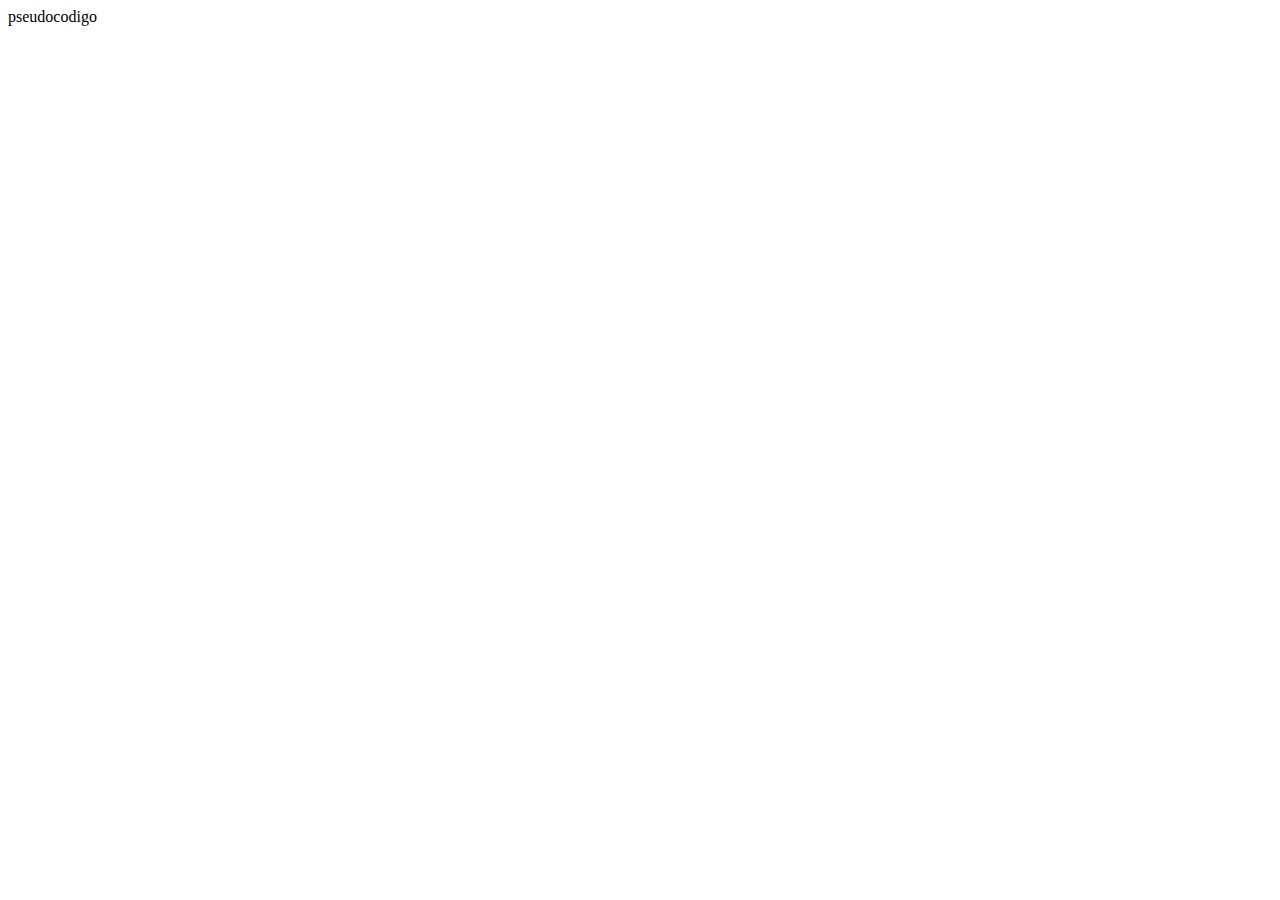
==== src/index.html @ fc2c4349 "comentarios pseudocodigo" ====
<!doctype html>
<html lang="en">
  <head>
    <meta charset="UTF-8" />
    <meta name="viewport" content="width=device-width, initial-scale=1.0" />
    <title></title>
  </head>
  <body>
    pseudocodigo
    <!--Crear elemento <header> que contenga logo, menu y redes sociales
      Con flexbox direccionar horizontalmente
      En menu, agregar <nav>, en la parte de templates se despliegan 3 opciones-->
    <!-- <Section> "main"
    h1 "we build digital experiences"
    <p> "we collaborat with smart and creative people to build ..."
    <buttom> "Get started"-->

    <!-- <figcaption> Video  -->

    <!--<Section> "Our Services" 
    <figure> computer-world
    - Crear un box que contenga 
    <h2> we solve ...
    <p> the display....
    <buttom> get started
    - Crear un block-columns con flex, que contenga los datos correspondientes a projects,clients,hours spents y members
    -->

    <!--<Section> "What we do"
      <h2> Featured content
      Crear container, y 3 box cada uno contiene:
      <figure> lamps& cellphone& camera, las imagenes hacen zoom cuando pasa el cursor.Tienen 3 opciones cada img (busqueda visual, guardar en coleccion y configuracion)
      <h3> titulos
      <p> texto lorem...
      <link> view more ::after
    -->
    <!-- <Section> Promotional Contact 
    Crear un box
    <span> background 
    <h2>Ready To Work Together?
    <buttom> Contact us
    -->
    <!-- <Footer Section>
   Crear Container,
   


     -->
  </body>
</html>
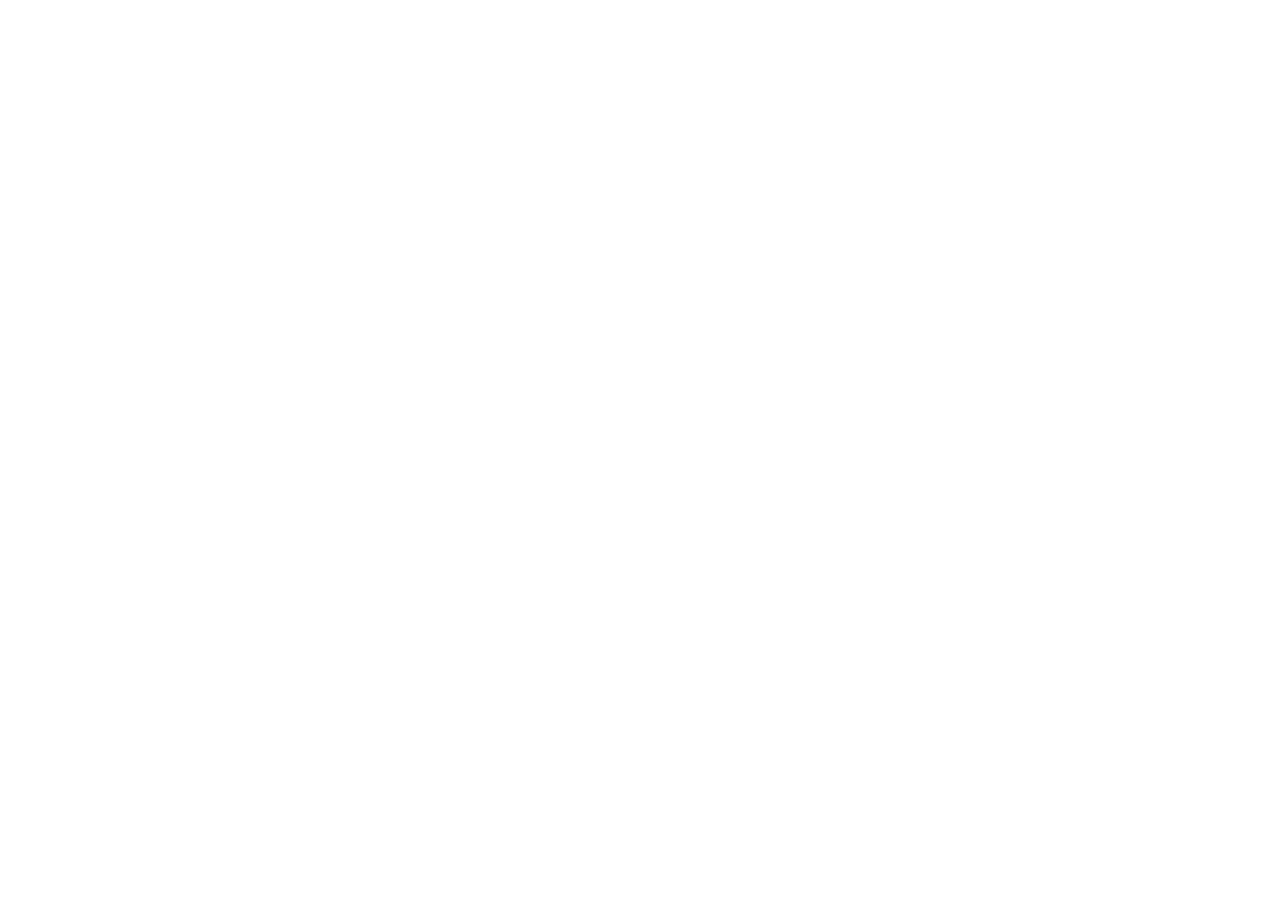
==== commit 0d128b4f: "add pseudocodigo" ====
--- a/src/index.html
+++ b/src/index.html
@@ -6,7 +6,7 @@
     <title></title>
   </head>
   <body>
-    pseudocodigo
+    <div class="hola"></div>
     <!--Crear elemento <header> que contenga logo, menu y redes sociales
       Con flexbox direccionar horizontalmente
       En menu, agregar <nav>, en la parte de templates se despliegan 3 opciones-->
@@ -42,9 +42,33 @@
     -->
     <!-- <Footer Section>
    Crear Container,
-   
+   - clase footer menu, 
+   logo
+   <h3> Newsletter
+  <buttom> subscribe and email.
+  - clase footer menu block 
+  <h3> Quick Links
+    ul>li*4 
+      home (redirecciona al inicio )
+      templates
+      blog
+      contact
+     -Todos con hover.
+  -clase de footer menu block
+  ul>li*4
+    Support
+    documentation
+    customization
+    faq
+    agregar hover
 
-
+    -clase de copyright
+    ul>li*5 para las redes sociales
+    facebook
+    twuitter
+    in
+    youtube
+    instagram
      -->
   </body>
 </html>
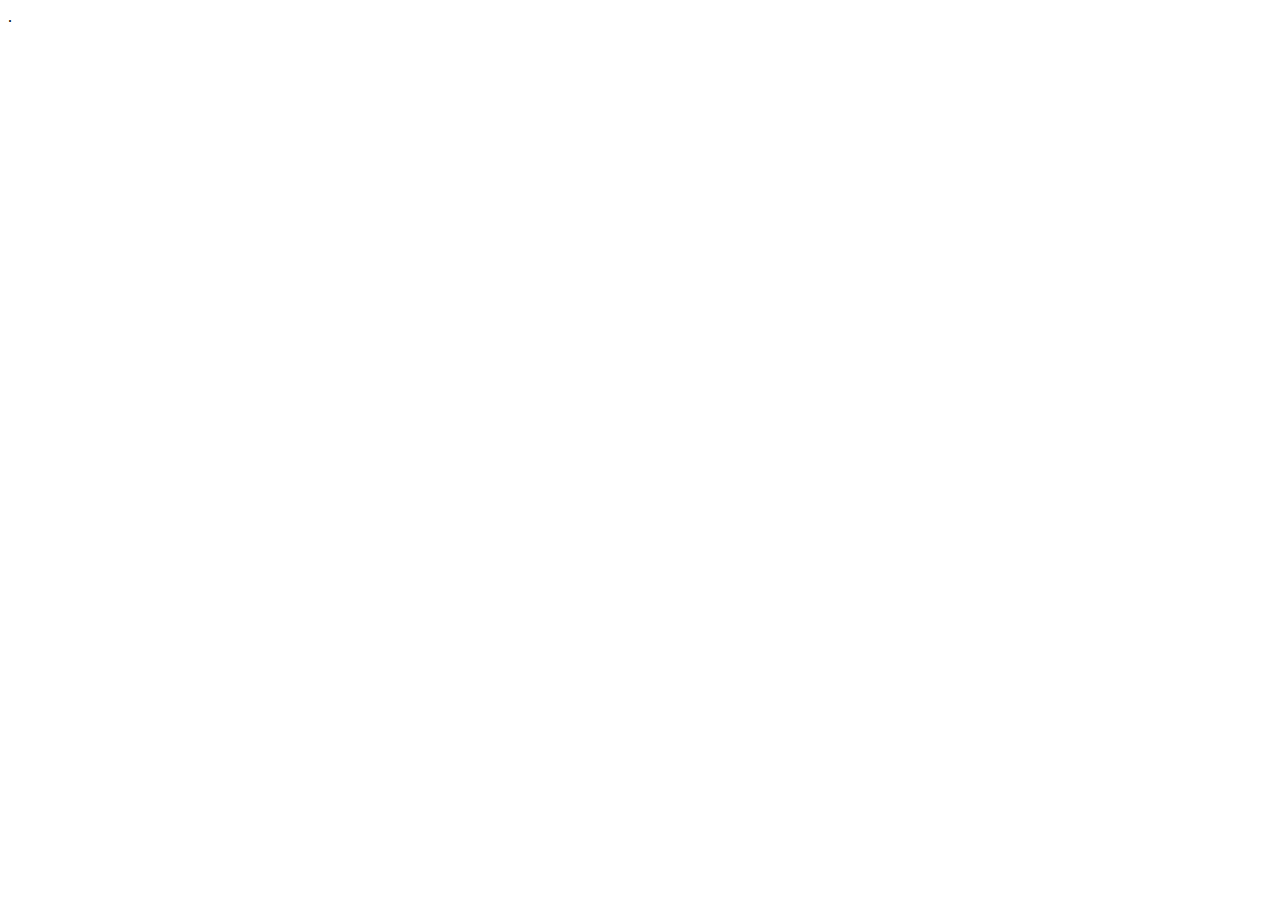
==== commit e7731407: "correccion pseudocodigo" ====
--- a/src/index.html
+++ b/src/index.html
@@ -3,10 +3,13 @@
   <head>
     <meta charset="UTF-8" />
     <meta name="viewport" content="width=device-width, initial-scale=1.0" />
-    <title></title>
+    <link rel="stylesheet" href="index.css" />
+
+    <title>Bizboost</title>
   </head>
   <body>
     <div class="hola"></div>
+    .
     <!--Crear elemento <header> que contenga logo, menu y redes sociales
       Con flexbox direccionar horizontalmente
       En menu, agregar <nav>, en la parte de templates se despliegan 3 opciones-->
@@ -14,7 +17,6 @@
     h1 "we build digital experiences"
     <p> "we collaborat with smart and creative people to build ..."
     <buttom> "Get started"-->
-
     <!-- <figcaption> Video  -->
 
     <!--<Section> "Our Services" 
--- a/src/index.css
+++ b/src/index.css
@@ -0,0 +1,43 @@
+/*=======================================
+    #Variables
+=========================================*/
+
+/**
+  TABLE OF CONTENTS
+
+  COLORS
+  Brand colors............................These are the main brand colors.
+  Neutral colors..........................White and black, gray sacale, secondary colors.
+  Utility colors..........................Other colors to represent states: info, warning, sucess, etc.
+
+  TYPOGRAPHY
+  Font famillies..........................The fonts used in the design system.
+  Font weights............................Font weights
+  Sizes...................................Font sizing for body text, paragraphs, inputs
+  Heading sizes...........................Font sizing for page headings
+
+  BREAKPOINTS
+  Breakpoints.............................Global responsive breakpoints definitions
+*/
+
+/*=======================================
+    COLORS
+=========================================*/
+
+/*=======================================
+    TYPOGRAPHY
+=========================================*/
+/* 
+  1. The Poppins font. This is the main font.
+  https://fonts.googleapis.com/css?family=Poppins
+
+  2. The Courier font. This is used for <pre> code.
+  https://fonts.googleapis.com/css?family=Poppins
+*/
+
+/*=======================================
+    BREAKPOINTS
+=========================================*/
+.casa {
+  padding: 40px;
+}
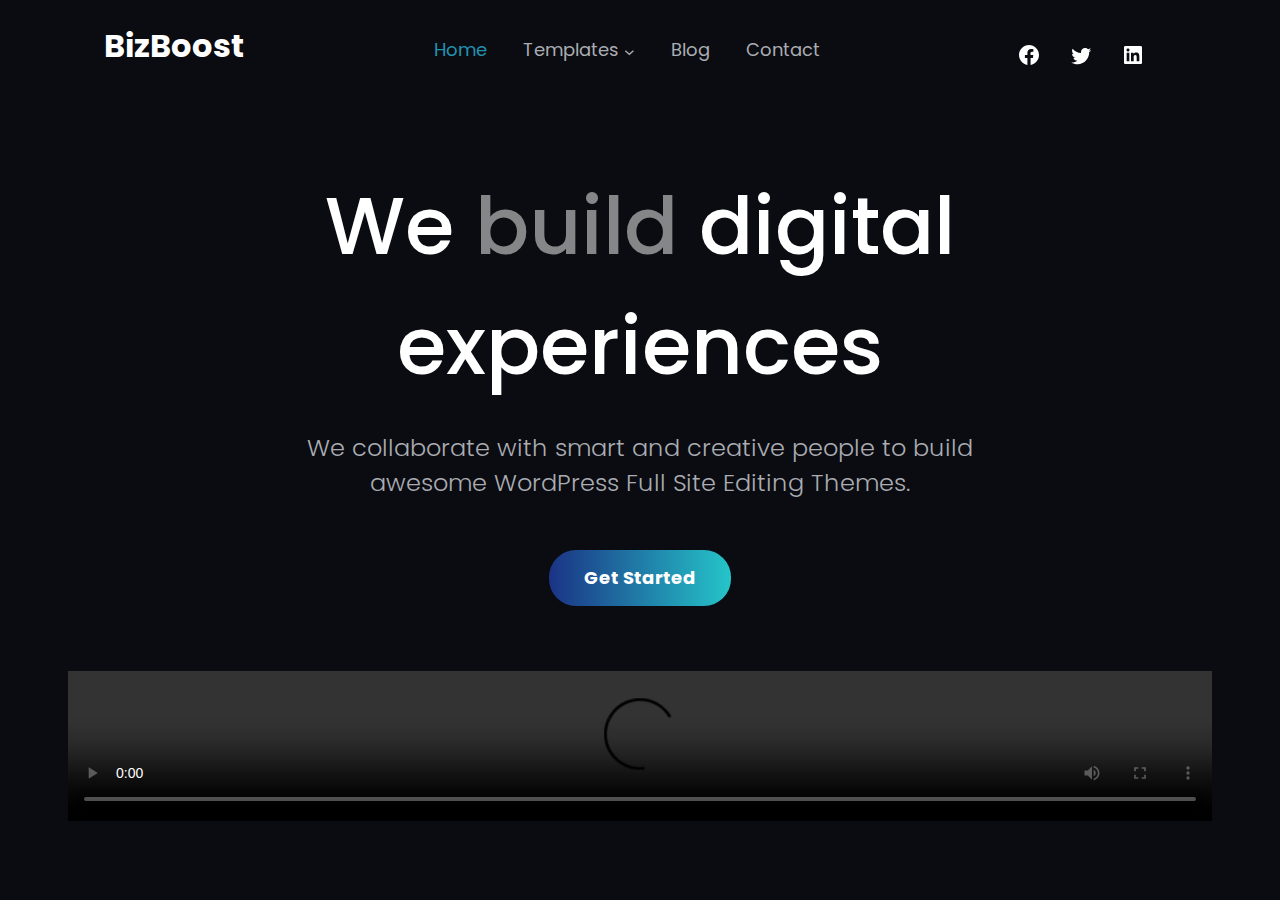
==== commit 577d51d4: "create header,nav, main and video" ====
--- a/src/index.html
+++ b/src/index.html
@@ -3,21 +3,93 @@
   <head>
     <meta charset="UTF-8" />
     <meta name="viewport" content="width=device-width, initial-scale=1.0" />
+    <link rel="stylesheet" href="https://fonts.googleapis.com/css?family=Poppins" />
+    <link rel="stylesheet" href="https://fonts.googleapis.com/css?family=Courier+Prime" />
     <link rel="stylesheet" href="index.css" />
 
-    <title>Bizboost</title>
+    <title>BizBoost</title>
   </head>
   <body>
-    <div class="hola"></div>
-    .
     <!--Crear elemento <header> que contenga logo, menu y redes sociales
       Con flexbox direccionar horizontalmente
       En menu, agregar <nav>, en la parte de templates se despliegan 3 opciones-->
+    <section>
+      <header>
+        <a href="/" class="logo">BizBoost</a>
+        <nav>
+          <ul class="nav">
+            <li>
+              <a href="#" class="selection">home</a>
+            </li>
+            <li>
+              <a href="#"
+                >Templates
+                <img src="./img/arrow.svg" alt="Arrow" />
+              </a>
+              <ul class="sub-nav">
+                <li>
+                  <a href="#">Right sidebar</a>
+                </li>
+                <li>
+                  <a href="#">No Sidebar</a>
+                </li>
+                <li>
+                  <a href="#">Style Guide</a>
+                </li>
+              </ul>
+            </li>
+            <li>
+              <a href="#">Blog</a>
+            </li>
+            <li>
+              <a href="#">Contact</a>
+            </li>
+          </ul>
+        </nav>
+        <ul class="social">
+          <li>
+            <a href="/" target="_blank">
+              <img src="./img/Facebook.svg" alt="facebook" />
+            </a>
+          </li>
+          <li>
+            <a href="/" target="_blank">
+              <img src="./img/Twitter.svg" alt="Twitter" />
+            </a>
+          </li>
+          <li>
+            <a href="/" target="_blank">
+              <img src="./img/In.svg" alt="LinkedIn" />
+            </a>
+          </li>
+        </ul>
+      </header>
+    </section>
+
     <!-- <Section> "main"
     h1 "we build digital experiences"
     <p> "we collaborat with smart and creative people to build ..."
     <buttom> "Get started"-->
     <!-- <figcaption> Video  -->
+    <main>
+      <section class="main-box">
+        <h1>We <span class="lowlight">build</span> digital experiences</h1>
+        <article>
+          <p>We collaborate with smart and creative people to build awesome WordPress Full Site Editing Themes.</p>
+        </article>
+        <button class="cta">Get Started</button>
+      </section>
+      <section class="video-box">
+        <figcaption>
+          <video
+            width="100%"
+            controls
+            loop
+            src="https://fse.catchthemes.com/bizboost-free/wp-content/themes/bizboost/assets/video/video-featured.mp4"
+          ></video>
+        </figcaption>
+      </section>
+    </main>
 
     <!--<Section> "Our Services" 
     <figure> computer-world
--- a/src/index.css
+++ b/src/index.css
@@ -1,7 +1,6 @@
 /*=======================================
     #Variables
 =========================================*/
-
 /**
   TABLE OF CONTENTS
 
@@ -22,7 +21,7 @@
 
 /*=======================================
     COLORS
-=========================================*/
+=================em;========================*/
 
 /*=======================================
     TYPOGRAPHY
@@ -38,6 +37,227 @@
 /*=======================================
     BREAKPOINTS
 =========================================*/
-.casa {
-  padding: 40px;
-}
+
+:root {
+  --base-font: 20px;
+  --primary-font: "Poppins";
+  --secondary-font: "Courier-Prime";
+  --background: #0a0c11;
+  --body-text: #abadb3;
+  --sub-menu-bg: #222;
+  --primary-bg: #2292b1;
+  --gradient-start: #1b3385;
+  --gradient-end: #25c5c9;
+  --border-color: #313438;
+  --thin: 100;
+  --extra-light: 200;
+  --light: 300;
+  --normal: 400;
+  --medium: 500;
+  --semi-bold: 600;
+  --bold: 700;
+  --extra-bold: 800;
+  --heavy: 900;
+  --white: #ffff;
+}
+
+body {
+  box-sizing: border-box;
+  font-family: var(--primary-font);
+  font-size: var(--base-font);
+  color: var(--body-text);
+  background: var(--background);
+}
+
+*,
+*::before,
+*::after {
+  box-sizing: inherit;
+}
+
+h1,
+h2,
+h3,
+h4,
+h5,
+h6 {
+  font-family: var(--primary-font);
+  font-weight: var(--medium);
+  color: var(--white);
+  margin: 0;
+}
+h1 {
+  font-size: 4em;
+  font-weight: var(--medium);
+  line-height: 1.5em;
+}
+
+h2 {
+  font-size: 2em;
+  font-weight: var(--medium);
+  line-height: 2.85;
+}
+
+h3 {
+  font-size: 1.47em;
+  font-weight: var(--medium);
+  line-height: 1.92em;
+}
+
+h4 {
+  font-size: 1.4em;
+  font-weight: var(--bold);
+  line-height: 2.1em;
+}
+
+h5 {
+  font-size: 1.2em;
+  font-weight: var(--bold);
+  line-height: 1.6em;
+}
+
+h6 {
+  font-size: 1.44em;
+  font-weight: var(--semi-bold);
+  line-height: 1.4em;
+}
+
+a {
+  color: var(--body-Text);
+  text-decoration: none;
+  font-size: 0.9em;
+  font-style: normal;
+  font-weight: var(--normal);
+  line-height: 2.4em;
+  text-transform: capitalize;
+}
+
+p {
+  color: var(--bodytext);
+  font-weight: var(--light);
+}
+
+ul {
+  list-style-type: none;
+  display: flex;
+  padding: 0;
+}
+
+/* Header */
+header {
+  background-color: var(--background);
+  display: flex;
+  width: 100%;
+  margin: 0;
+  height: 118.08px;
+  padding-left: 96px;
+  padding-right: 105px;
+}
+
+header * {
+  flex: 1;
+}
+
+.logo {
+  font-family: var(--primary-font);
+  font-weight: var(--bold);
+  font-size: 1.6em;
+  color: var(--white);
+}
+
+.logo:hover,
+a:hover {
+  color: var(--primary-bg);
+}
+
+.selection {
+  color: var(--primary-bg);
+}
+
+.nav li {
+  margin: 0 18px;
+}
+
+.nav li:nth-child(2) ul {
+  display: none;
+}
+
+.nav li:nth-child(2) {
+  position: relative;
+  min-width: 112px;
+}
+
+.nav li:nth-child(2):hover ul {
+  display: block;
+}
+
+.sub-nav {
+  position: absolute;
+  top: 44px;
+  left: -20px;
+  z-index: 99;
+}
+
+.sub-nav li {
+  width: 235px;
+  height: 44px;
+  background-color: var(--sub-menu-bg);
+  border-bottom: 1px solid var(--border-color);
+  padding-left: 23px;
+}
+
+.sub-nav a {
+  font-size: 0.75em;
+  font-weight: var(--normal);
+}
+
+.social {
+  display: flex;
+  padding: 9px;
+  justify-content: flex-end;
+}
+
+.social li {
+  flex: 0;
+  padding: 0 16px;
+}
+
+/* main */
+.main-box {
+  width: 760px;
+  margin: 0 auto;
+  text-align: center;
+  padding-top: 40px;
+  padding-bottom: 35px;
+}
+
+.main-box p {
+  margin-bottom: 50px;
+  font-size: 1.2em;
+  font-weight: var(--light);
+}
+
+.lowlight {
+  opacity: 0.5;
+}
+
+.cta {
+  padding: 15px 34.86px 16.08px 35px;
+  background: linear-gradient(
+    to right,
+    var(--gradient-start) 0%,
+    var(--gradient-end) 100%
+  );
+  border-radius: 1.5em;
+  border: none;
+  color: var(--white);
+  font-family: var(--primary-font);
+  font-weight: var(--bold);
+  font-size: 0.9em;
+  line-height: 1.404em;
+  text-transform: capitalize;
+}
+
+.video-box {
+  margin: 30px 60px 0;
+}
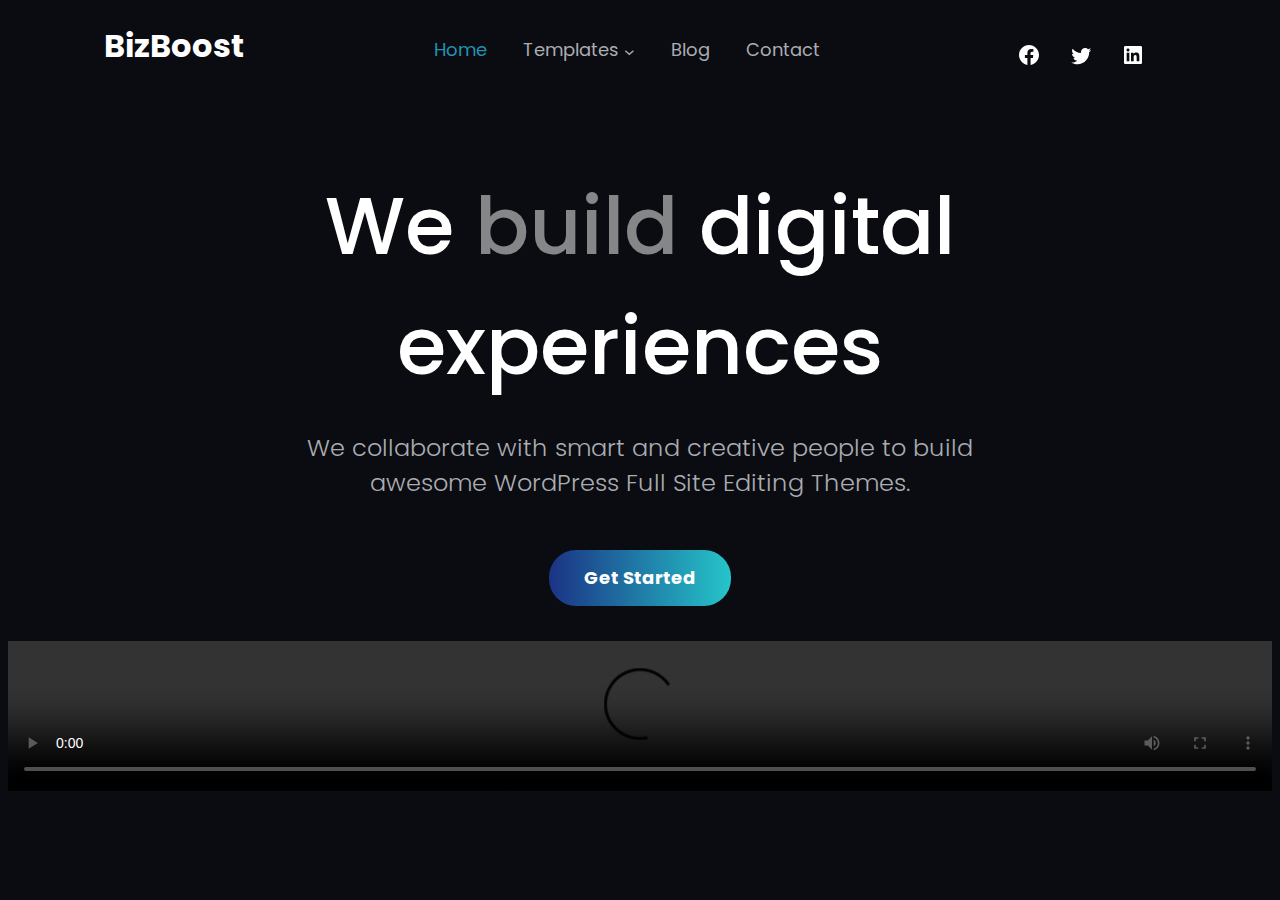
==== commit 479c21f2: "agregar hover a social links y a button" ====
--- a/src/index.html
+++ b/src/index.html
@@ -5,6 +5,7 @@
     <meta name="viewport" content="width=device-width, initial-scale=1.0" />
     <link rel="stylesheet" href="https://fonts.googleapis.com/css?family=Poppins" />
     <link rel="stylesheet" href="https://fonts.googleapis.com/css?family=Courier+Prime" />
+    <link rel="stylesheet" href="https://fonts.googleapis.com/css?family=Poppins:400,500,600,700&display=swap" />
     <link rel="stylesheet" href="index.css" />
 
     <title>BizBoost</title>
@@ -46,19 +47,22 @@
             </li>
           </ul>
         </nav>
-        <ul class="social">
+        <ul class="social-links">
           <li>
-            <a href="/" target="_blank">
+            <div class="circle"></div>
+            <a href="https://facebook.com/codigoingenierooficial" target="_blank">
               <img src="./img/Facebook.svg" alt="facebook" />
             </a>
           </li>
           <li>
-            <a href="/" target="_blank">
+            <div class="circle"></div>
+            <a href="https://twitter.com/CodigoIngenier" target="_blank">
               <img src="./img/Twitter.svg" alt="Twitter" />
             </a>
           </li>
           <li>
-            <a href="/" target="_blank">
+            <div class="circle"></div>
+            <a href="https://www.ln.com/codigoingenierooficial" target="_blank">
               <img src="./img/In.svg" alt="LinkedIn" />
             </a>
           </li>
@@ -77,7 +81,7 @@
         <article>
           <p>We collaborate with smart and creative people to build awesome WordPress Full Site Editing Themes.</p>
         </article>
-        <button class="cta">Get Started</button>
+        <button class="button-gradient">Get Started</button>
       </section>
       <section class="video-box">
         <figcaption>
--- a/src/index.css
+++ b/src/index.css
@@ -19,36 +19,44 @@
   Breakpoints.............................Global responsive breakpoints definitions
 */
 
-/*=======================================
-    COLORS
-=================em;========================*/
-
-/*=======================================
-    TYPOGRAPHY
-=========================================*/
-/* 
+:root {
+  /*=======================================
+  COLORS
+=========================================*/
+
+  /*================================
+  Brand Colors
+  ================================*/
+  --gradient-start: #1b3385;
+  --gradient-end: #25c5c9;
+  --primary-bg: #2292b1;
+
+  /*================================
+  Neutral Colors
+  ================================*/
+  --background: #0a0c11;
+  --body-text: #abadb3;
+  --border-color: #313438;
+  --sub-menu-bg: #222;
+  --white: #ffff;
+
+  /*=======================================
+TYPOGRAPHY
+=========================================*/
+  /* 
   1. The Poppins font. This is the main font.
-  https://fonts.googleapis.com/css?family=Poppins
-
+    https://fonts.googleapis.com/css?family=Poppins
+  
   2. The Courier font. This is used for <pre> code.
-  https://fonts.googleapis.com/css?family=Poppins
-*/
-
-/*=======================================
-    BREAKPOINTS
-=========================================*/
-
-:root {
+    https://fonts.googleapis.com/css?family=Poppins
+    */
   --base-font: 20px;
   --primary-font: "Poppins";
   --secondary-font: "Courier-Prime";
-  --background: #0a0c11;
-  --body-text: #abadb3;
-  --sub-menu-bg: #222;
-  --primary-bg: #2292b1;
-  --gradient-start: #1b3385;
-  --gradient-end: #25c5c9;
-  --border-color: #313438;
+
+  /*================================
+  Font weights
+  ==================================*/
   --thin: 100;
   --extra-light: 200;
   --light: 300;
@@ -58,8 +66,11 @@
   --bold: 700;
   --extra-bold: 800;
   --heavy: 900;
-  --white: #ffff;
-}
+}
+
+/*=======================================
+    BREAKPOINTS
+=========================================*/
 
 body {
   box-sizing: border-box;
@@ -211,15 +222,29 @@
   font-weight: var(--normal);
 }
 
-.social {
+.social-links {
   display: flex;
   padding: 9px;
   justify-content: flex-end;
 }
 
-.social li {
+.social-links li {
   flex: 0;
   padding: 0 16px;
+  position: relative;
+}
+
+.circle {
+  width: 50px;
+  height: 50px;
+  border-radius: 50%;
+  position: absolute;
+  top: -6px;
+  left: 0px;
+}
+
+.circle:hover {
+  background-color: rgba(255, 255, 255, 0.15);
 }
 
 /* main */
@@ -241,7 +266,7 @@
   opacity: 0.5;
 }
 
-.cta {
+.button-gradient {
   padding: 15px 34.86px 16.08px 35px;
   background: linear-gradient(
     to right,
@@ -258,6 +283,7 @@
   text-transform: capitalize;
 }
 
-.video-box {
-  margin: 30px 60px 0;
-}
+.button-gradient:hover {
+  color: var(--primary-bg);
+  background: var(--white);
+}
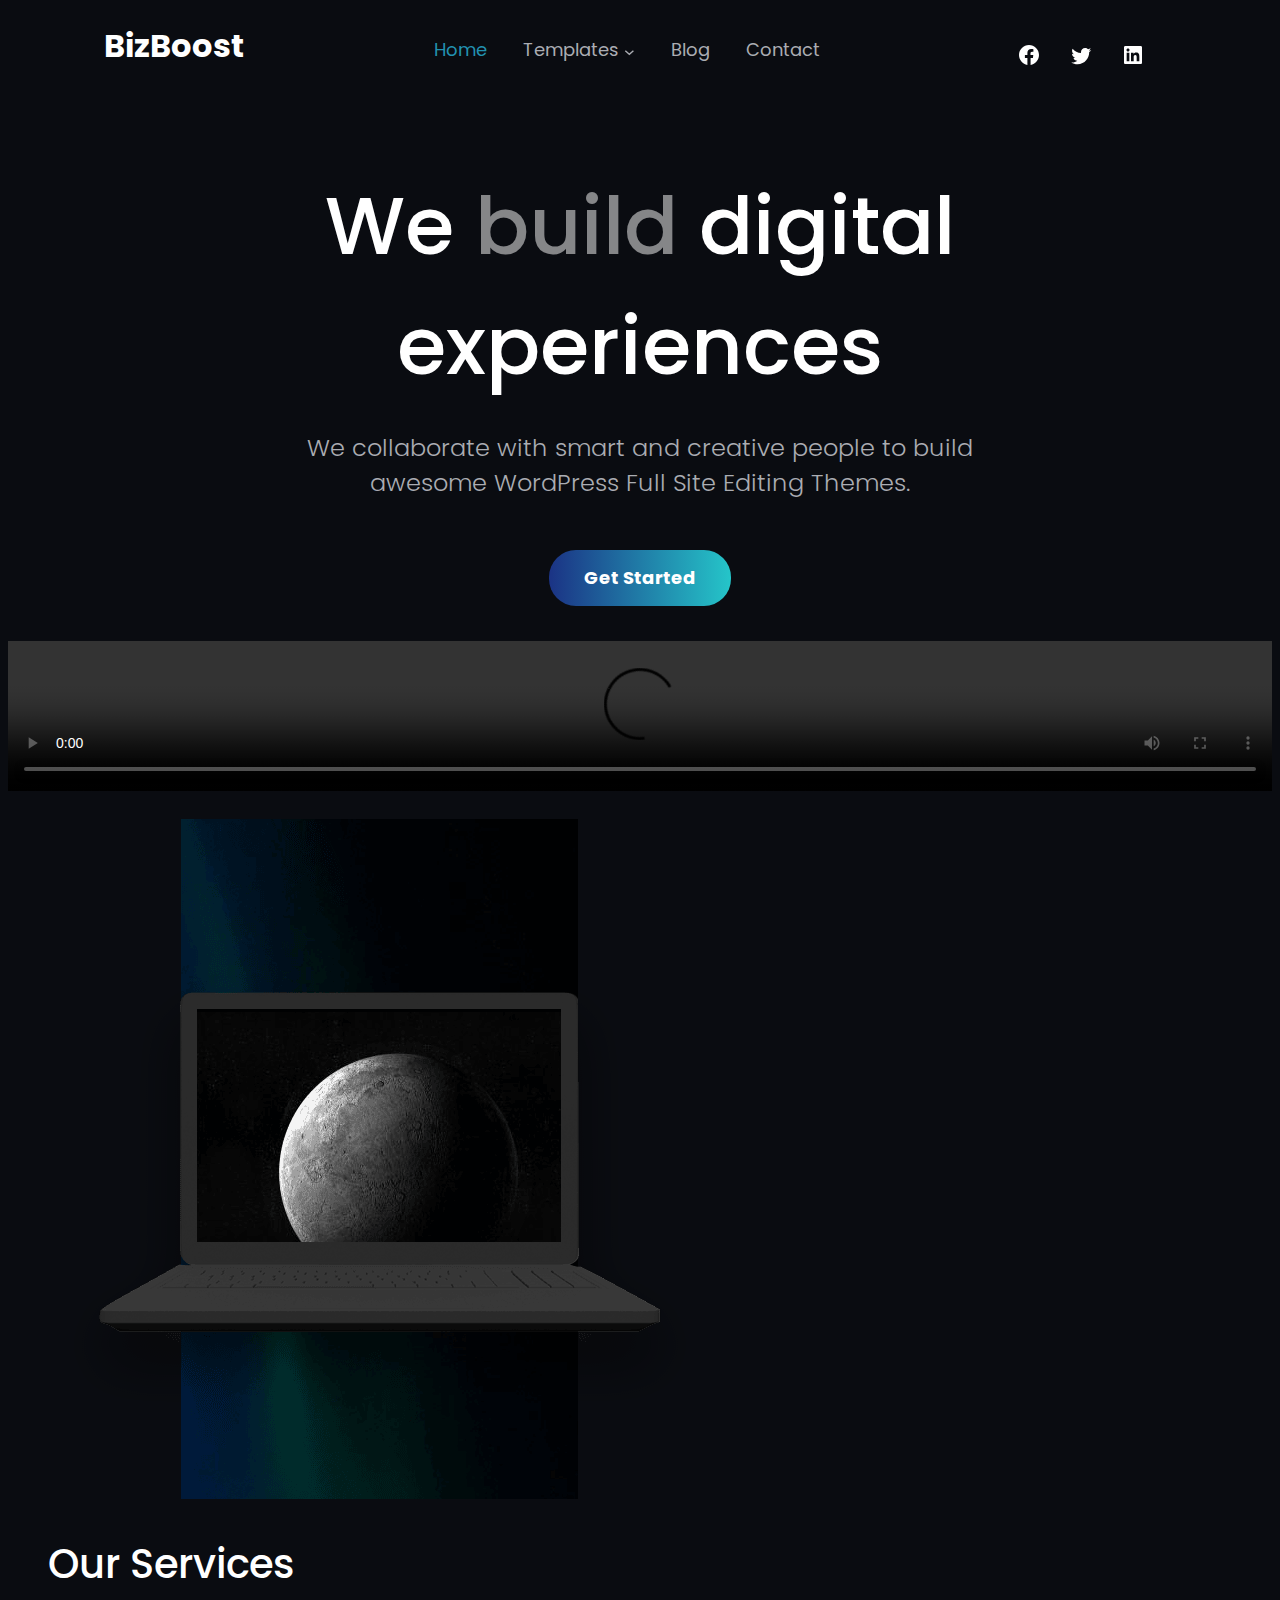
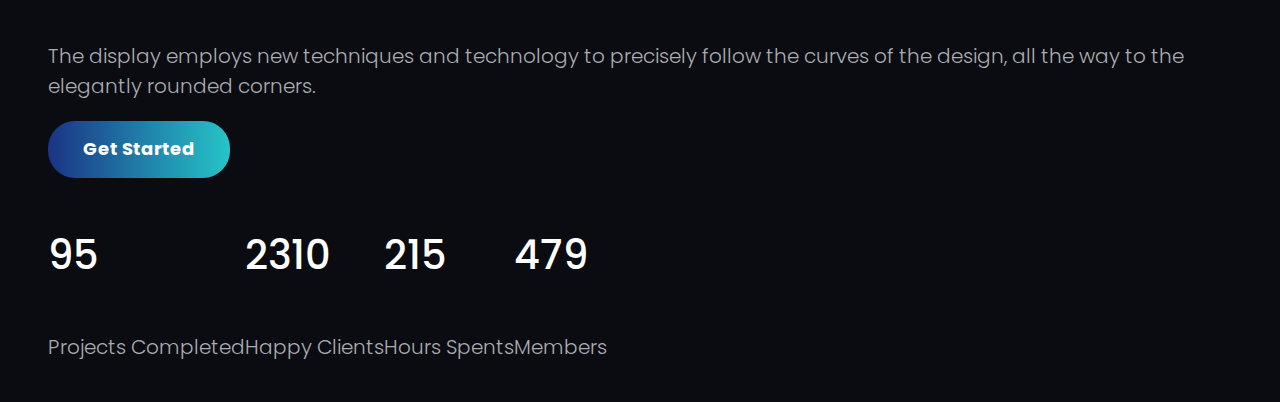
==== commit ba78d1a6: "creacion our services" ====
--- a/src/index.html
+++ b/src/index.html
@@ -103,6 +103,41 @@
     <buttom> get started
     - Crear un block-columns con flex, que contenga los datos correspondientes a projects,clients,hours spents y members
     -->
+    <Our-services>
+      <figure>
+        <img src="./img/hero-content.svg" alt="hero-content"
+      </figure>
+      <section class="services-box">
+        <h2>Our Services</h2>
+        <article>
+        <p>The display employs new techniques and technology to
+          precisely follow the curves of the design, all the way to the
+          elegantly rounded corners.</p>
+        </article>
+        <button class="button-gradient">Get Started</button>
+      </section>
+
+      <section class="stat-blocks">
+        <ul>
+          <li>
+            <h2>95</h2>
+            <p>Projects Completed</p>
+          </li>
+          <li>
+            <h2>2310</h2>
+            <p>Happy Clients</p>
+          </li>
+          <li>
+            <h2>215</h2>
+            <p>Hours Spents</p>
+          </li>
+          <li>
+            <h2>479</h2>
+            <p>Members</p>
+          </li>
+        </ul>
+      </section>
+    </Our-services>
 
     <!--<Section> "What we do"
       <h2> Featured content
--- a/src/index.css
+++ b/src/index.css
@@ -287,3 +287,5 @@
   color: var(--primary-bg);
   background: var(--white);
 }
+
+/* Our-Services */
